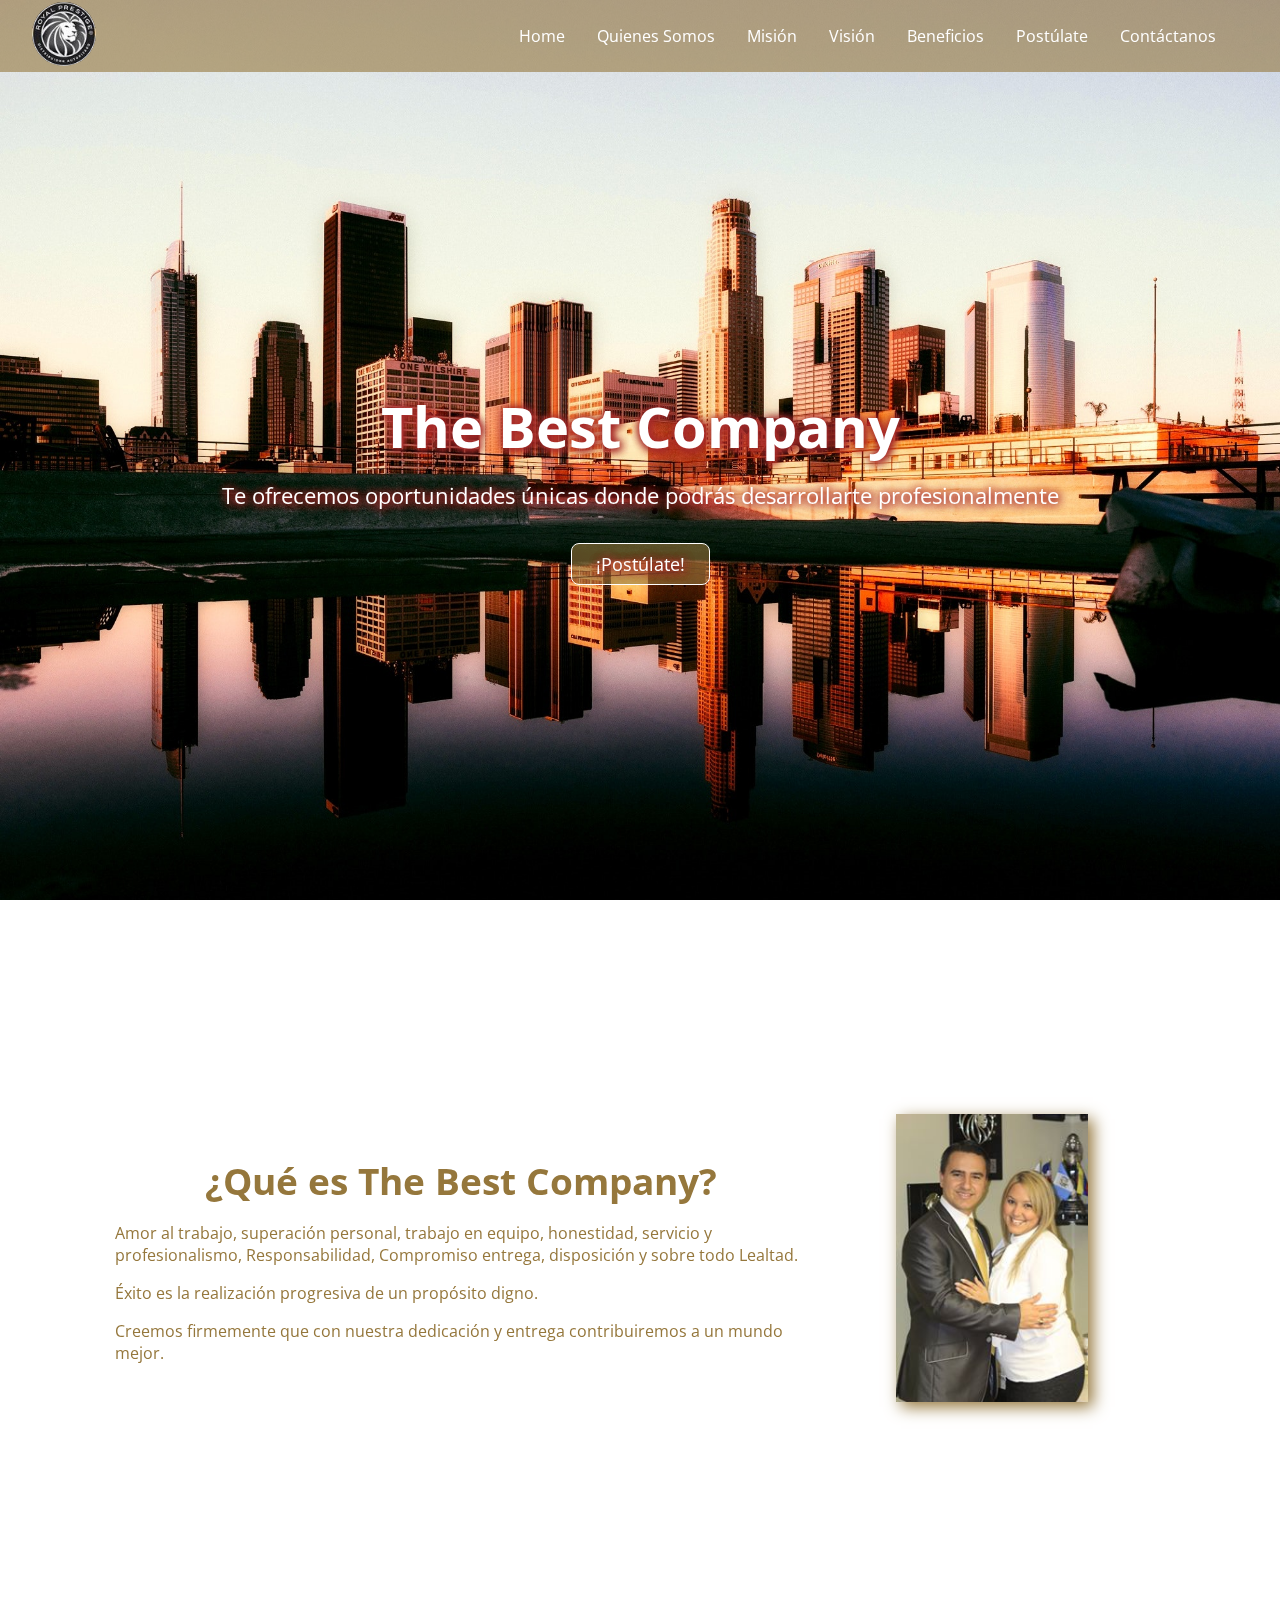
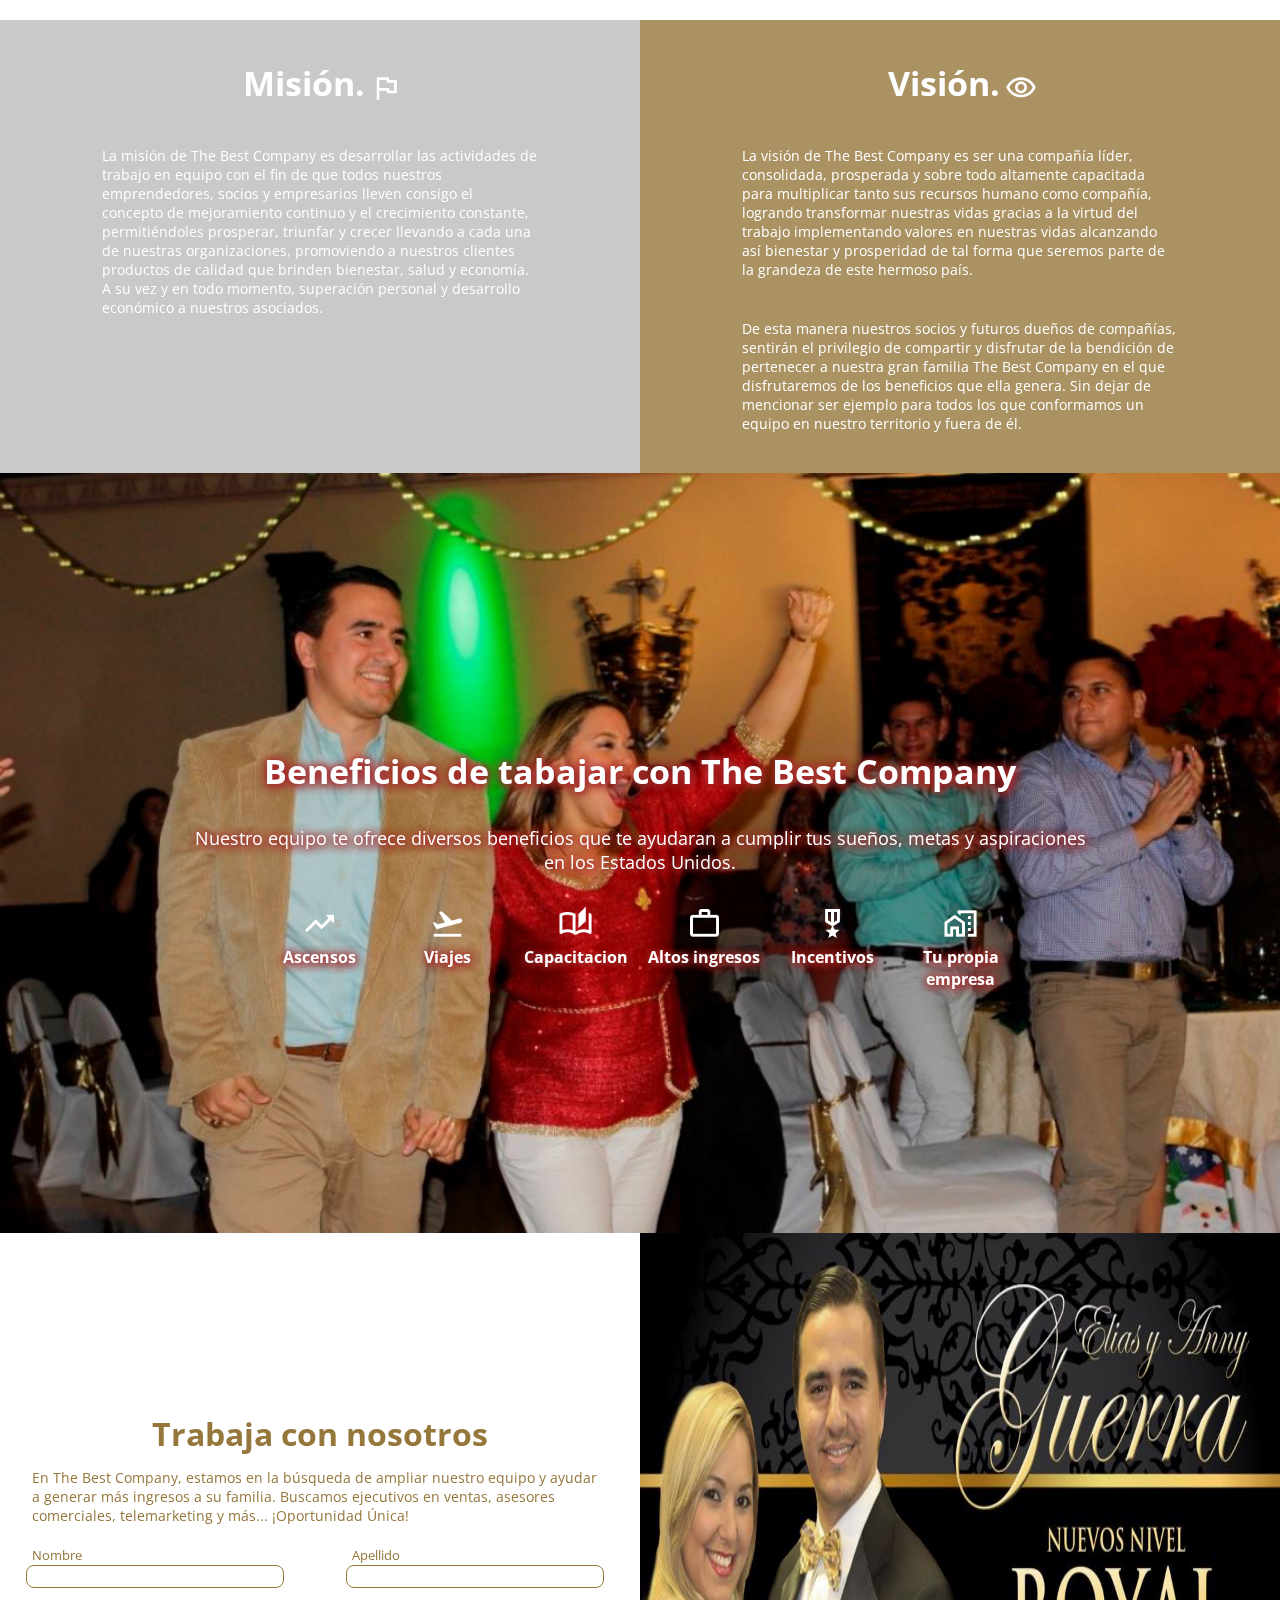
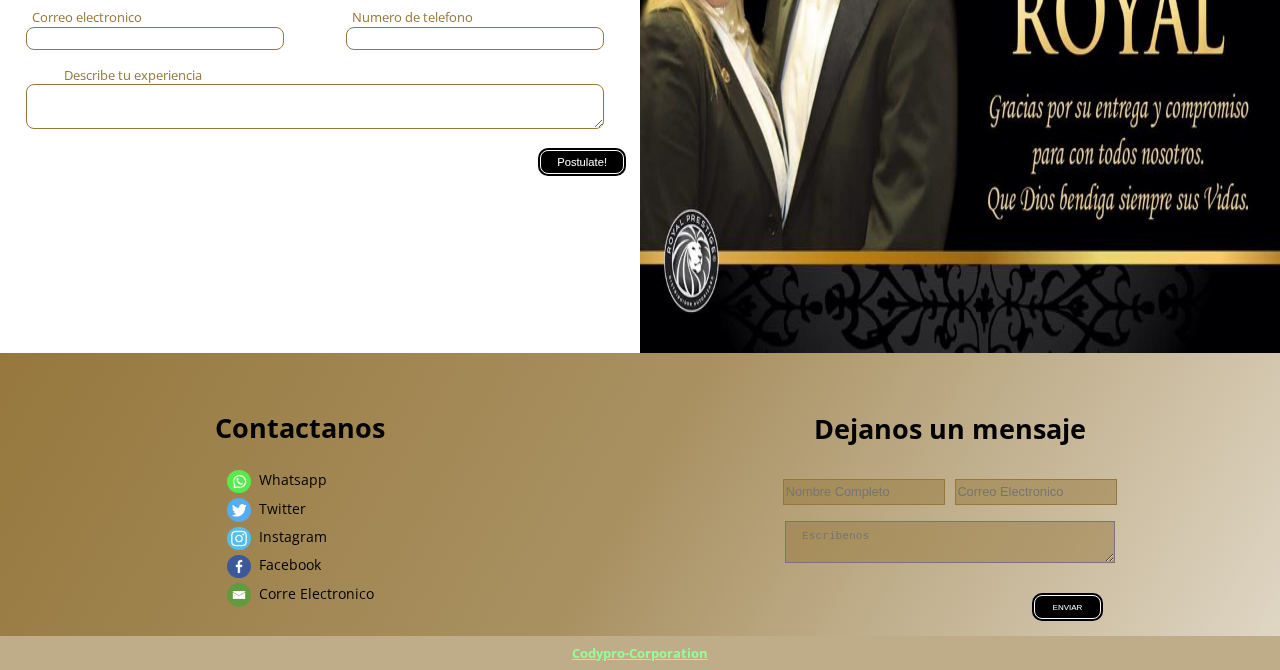
==== index.html @ 29cf623d "My commit" ====
<!DOCTYPE html>
<html lang="es">
<head>
    <meta charset="UTF-8">
    <meta name="viewport" content="width=device-width, initial-scale=1.0">
    <meta http-equiv="X-UA-Compatible" content="ie=edge">
    <title>The Best Company</title>
    <link rel="stylesheet" href="STYLE/style.css">
    <link rel="stylesheet" href="STYLE/media.css">
    <script defer src="JAVASCRIPT/MenuDesplegable.js"></script>
    <script defer src="JAVASCRIPT/slider.js"></script>
</head>
<body>
    <nav class="nav">
        <div>
            <a href="#home"><img src="IMG/logo.jpg" alt="" class="logo"></a>
        </div>
        <div class="menu">
            <button>
                <img class="menuImg" src="IMG/menu.png" alt="">
                <img class="menuImg" src="IMG/close.png" alt="">
            </button> 
        </div>   
        <ul class="navbar">
            <li><a href="#home" title="header">Home</a></li>
            <li><a href="#quienes-somos" title="Quienes_Somos">Quienes Somos</a></li>
            <li><a href="#mision-vision" title="Mision">Misión</a></li>
            <li><a href="#vision-mision" title="Visión">Visión</a></li>
            <li><a href="#beneficios" title="Beneficios">Beneficios</a></li>
            <li><a href="#SeccionFormulario" title="Postulate">Postúlate</a></li>
            <li><a href="#footer" title="Contactanos">Contáctanos</a></li>
        </ul>
    </nav>
    <img src="IMG/pexels-pixabay-462219.jpg" alt="" class="imgFondo">
    <header id="home" class="header">
        <h1 class="h1">The Best Company</h1>
        <p class="p">Te ofrecemos oportunidades únicas donde podrás desarrollarte profesionalmente</p>
        <a class="a" href="#SeccionFormulario">¡Postúlate!</a>
    </header>
    <main class="main">
        <!-- SECCION DE INFORMACION -->
        <!-- Quienes somos -->
    <section id="quienes-somos" class="quienes-somos">
        <div class="div">
            <h1 class="h1">¿Qué es The Best Company?</h1>
            <p class="p">Amor al trabajo, superación personal, trabajo en equipo, honestidad, servicio y profesionalismo, Responsabilidad, Compromiso entrega, disposición y sobre todo Lealtad.</p>
            <p class="p">Éxito es la realización progresiva de un propósito digno.</p>
            <p class="p">Creemos firmemente que con nuestra dedicación y entrega contribuiremos a un mundo mejor.</p>
        </div>
        <div class="img">
            <img src="IMG/10954566_832103410170002_8612866196334449949_n.jpg">
        </div>
    </section>
        <!-- mision y vision-->
    <section id="mision-vision" class="mision-vision">
        <div class="mision">
            <h1 class="h1">Misión.<img src="IMG/bandera.png" class="img"></h1>
            <p class="p">La misión de The Best Company es desarrollar las actividades de trabajo en equipo con el fin de que todos nuestros emprendedores, socios y empresarios lleven consigo el concepto de mejoramiento continuo y el crecimiento constante, permitiéndoles prosperar, triunfar y crecer llevando a cada una de nuestras organizaciones, promoviendo a nuestros clientes productos de calidad que brinden bienestar, salud y economía. A su vez y en  todo momento, superación personal y desarrollo económico a nuestros asociados.</p>
        </div>
        <div id="vision-mision" class="vision">
            <h1 class="h1">Visión.<img src="IMG/outline_visibility_white_48dp.png" class="img"></h1>
            <p class="p">La visión de The Best Company es ser una compañía líder, consolidada, prosperada y sobre todo altamente capacitada para multiplicar tanto sus recursos humano como compañía, logrando transformar nuestras vidas gracias a la virtud del trabajo implementando valores en nuestras vidas alcanzando así bienestar y prosperidad de tal forma que seremos parte de la grandeza de este hermoso país.
            <p class="p">De esta manera nuestros socios y futuros dueños de compañías, sentirán el privilegio de compartir y disfrutar de la bendición de pertenecer a nuestra gran familia The Best Company en el que disfrutaremos de los beneficios que ella genera.  Sin dejar de mencionar ser  ejemplo para todos los que conformamos un equipo en nuestro territorio y fuera de él. </p>
        </div>
    </section>
        <!-- SECCION DE BENEFICIOS -->
    <section id="beneficios" class="beneficios">
        <div class="sombra">
        </div>
        <h1 class="h1">Beneficios de tabajar con The Best Company</h1>
        <p class="p">Nuestro equipo te ofrece diversos beneficios que te ayudaran a cumplir tus sueños, metas y aspiraciones en los Estados Unidos.</p>
        <div class="div-beneficio">
            <div><a href="#">
                <img src="IMG/outline_trending_up_white_48dp.png" class="img">
                <h3 class="h3">Ascensos</h3>
            </a></div>
            <div><a href="#">
                <img src="IMG/outline_flight_takeoff_white_24dp.png" class="img">
                <h3 class="h3">Viajes</h3>
            </a></div>
            <div><a href="#">
                <img src="IMG/outline_auto_stories_white_48dp.png" class="img">
                <h3 class="h3">Capacitacion</h3>
            </a></div>
            <div><a href="#">
                <img src="IMG/outline_work_outline_white_24dp.png" class="img">
                <h3 class="h3">Altos ingresos</h3>
            </a></div>
            <div><a href="#">
                <img src="IMG/outline_military_tech_white_48dp.png" class="img">
                <h3 class="h3">Incentivos</h3>
            </a></div>
            <div><a href="#">
                <img src="IMG/outline_maps_home_work_white_48dp.png" class="img">
                <h3 class="h3">Tu propia empresa</h3>
            </a></div>     
        </div>
    </section>
        <!-- SECCION DEL FORMULARIO -->
    <section class="formularioSlider" id="SeccionFormulario">
        <div class="formulario div">
            <h1 class="h1">Trabaja con nosotros</h1>
            <p class="p">En The Best Company, estamos en la búsqueda de ampliar nuestro equipo y ayudar a generar más ingresos a su familia. Buscamos ejecutivos en ventas, asesores comerciales, telemarketing y más... ¡Oportunidad Única!</p>
            <form class="form" action="#">
                <div>
                <label for="nombre">Nombre</label>
                <input type="text" name="nombre" required>
                </div>
                <div>
                <label for="apellido">Apellido</label>
                <input type="text" name="apellido" required>
                </div>
                <div>
                <label for="correo">Correo electronico</label>
                <input type="mail" name="correo" required>
                </div>
                <div>
                <label for="telefono">Numero de telefono</label>
                <input type="num" name="telefono" required>
                </div>
                <label>Describe tu experiencia</label>
                <textarea required></textarea>
                <button type="submit">Postulate!</button>
            </form>
        </div>
        <div class="container-slider div">
            <div class="slider" id="slider">    
                <div class="slider__section">
                    <img src="IMG/i1.jpg" class="slider__img">
                </div>  
                <div class="slider__section">
                    <img src="IMG/i2.jpg" class="slider__img">
                </div>  
                <div class="slider__section">
                    <img src="IMG/i3.jpg" class="slider__img">
                </div>
            </div>
            <div class="slider__btn slider__btn--right" id="btn-right"></div>
            <div class="slider__btn slider__btn--left" id="btn-left"></div>
            <div class="soss"></div>
        </div>
    </section>
        <!-- forter -->
    <footer id="footer" class="footer">
        <div class="div footerAbaud">
            <h1 class="h1">Contactanos</h1>
            <ul class="ul">
                <li class="li"><a href="#" class="a"><img src="../IMG/wasa.png" alt="">Whatsapp</a></li>
                <li class="li"><a href="#" class="a"><img src="../IMG/twitter.png" alt="">Twitter</a></li>
                <li class="li"><a href="#" class="a"><img src="../IMG/instagran.png" alt="">Instagram</a></li>
                <li class="li"><a href="#" class="a"><img src="../IMG/face.png" alt="">Facebook</a></li>
                <li class="li"><a href="#" class="a"><img src="../IMG/E-mail.png" alt="">Corre Electronico</a></li>
            </ul>
        </div>
        <div class="div fooCon">
            <h1 class="h1">Dejanos un mensaje</h1>
            <form action="#" class="foeterform">
                <input class="input" type="text" placeholder="Nombre Completo">
                <input class="input" type="text" placeholder="Correo Electronico">
                <textarea class="textarea" placeholder="Escribenos"></textarea>
            <button>ENVIAR</button>
            </form>
        </div>
    </footer>
    <div class="copyrai">
        <h4>Codypro-Corporation</h4>
    </div>
    </main>
</body>
</html>
---- STYLE/style.css ----
@import url('https://fonts.googleapis.com/css2?family=Open+Sans:wght@400&display=swap');
*{
	padding: 0;
	margin: 0;
	list-style: none;
	text-decoration: none;
	font-size: inherit;
}
html{
	scroll-behavior: smooth;
}
p{
	font-size: 1rem;
}
input, textarea{
	background-color: #fff;
}
body{
	font-family: 'open sans';
}
/*NAV*/
.nav{
	width: 100%;
	min-height: 4.5rem;
	background-color: rgba(149, 119, 60, .6);

	display: flex;
	flex-flow: row wrap;
	justify-content: space-between;
	align-items: center;

	position: fixed;
	z-index: 7;
}
.nav div{
	margin-left: 2rem;
}
.nav .logo{
	width: 4rem;
	border-radius: 50%;
}
.menu{
	margin-right: 2rem;
}
.menu button{
	background-color: transparent;
	border: none;
	cursor: pointer;
}
.menu button img{
	width: 2rem;
}
.menuImg:nth-child(2){
	display: none;
}
.navbar{
	width: 100%;
	position: absolute;
	right: 0;
	top: 4.5rem;
	background-color: rgba(149, 119, 60, .6);
	border: 1px solid white;
	padding: 2rem 0;
	display: none;
}
.navbars{
	animation: menu .5s ease-in-out;
	display: flex;
	flex-flow: column;
	justify-content: center;
	align-items: center;
}
@keyframes menu{
	0%{
		opacity: 0;
		transform: translateY(-1rem);
	}
	100%{
		opacity: 1;
		transform: translateY(0);
	}
}
.navbar li{
	padding: .5rem .8rem;
	width: 100%;
	text-align: center;
}
.navbar li a{
	width: 100%;
	padding: .3rem;
	border: 1px solid white;
	border-radius: 10px;
	font-size: .8rem;
	color: white;
	transition: .2s;
}
.navbar li a:hover{
	border-color: blue;
	color: blue;
}
/*img de fondo*/
.imgFondo{
	position: fixed;
	width: 100%;
	min-height: 100vh;
	top: 0;
	left: 0;
	object-fit: cover;
}
/*HEADER*/
.main{
	z-index: 5;
	position: relative;
}
.header{
	width: 100%;
	min-height: 100vh;
	position: relative;
	z-index: 3;
	color: white;

	display: flex;
	flex-flow: column wrap;
	justify-content: center;
	align-items: center;
	text-align: center;
}
.header .h1{
	font-size: 2rem;
	padding-top: 4.5rem;
}
.header .p{
	margin-top: 1rem;
	font-size: .9rem;
}
.header .a{
	color: white;
	padding: .5rem 1.5rem;
	background: rgba(149, 119, 60, .6);
	border-radius: .5rem;
	border: 1px solid #fff;
	margin-top: 2rem;
	font-size: .9rem;
}
.header .a:hover{
	transform: scale(.9);
}
.header .h1, .header .p, .header .a{
	z-index: 5;
	text-shadow: 1px 1px 10px brown, 1px 1px 10px brown, 1px 1px 10px brown;	
}
/*SECCION DE INFORMACION*/
/*Quienes somos*/
.quienes-somos{
	width: 100%;
	min-height: auto;
	background-color: white;
	
	display: flex;
	flex-flow: row wrap;
	justify-content: center;
	align-items: center;
}
.quienes-somos .div{
	width: 90%;
	color: rgb(149, 119, 60);
}
.quienes-somos .h1{
	padding-top: 2.5rem;
	font-size: 1.5rem;
	text-align: center;	
}
.quienes-somos .p{
	font-size: .9rem;
	text-align: center;
	padding-top: 1rem;
}
.quienes-somos .p:nth-child(4){
	padding-bottom: 2.5rem;
}
.quienes-somos .img{
	display: none;
}
/*mision y vision*/
.mision-vision{
	width: 100%;
}
.mision-vision div{
	min-height: auto;

	display: flex;
	flex-flow: column wrap;
	justify-content: center;
	align-items: center;
}
.mision-vision .mision{
	background-color: rgba(187, 187, 187, .8);
	color: white;
}
.mision-vision .vision{
	background-color: rgba(149, 119, 60, .8);
	color: white;
	position: relative;
}
.mision-vision .h1{
	font-size: 1.5rem;
	padding: 2.5rem 0;
}
.mision-vision .p{
	padding-bottom: 2.5rem;
	width: 90%;
	font-size: .9rem;
}
.mision-vision .img{
	width: 2rem;
	position: relative;
	top: .5rem;
	left: .3rem;
}
/*SECCION DE BENEFICIOS*/
.beneficios{
	width: 100%;
	min-height: auto;
	background-image: url(../IMG/IMG_36.PNG);
	background-repeat: no-repeat;
	background-size: cover;
	background-position: center;
	padding-bottom: 2.5rem;
	position: relative;
	z-index: 5;
	color: white;

	display: flex;
	flex-flow: column wrap;
	justify-content: center;
	align-items: center;
	text-align: center;
}
.beneficios .h1{
	z-index: 5;
	font-size: 1.5rem;
	padding-top: 4.5rem;
}
.beneficios .p{
	width: 90%;
	z-index: 5;
	padding-top: 1rem;
	font-size: .9rem;
}
.div-beneficio{
	padding-top: 1rem;
	width: 80%;
	z-index: 5;
	display: grid;
	grid-template-columns: 1fr 1fr 1fr;
	grid-gap: .5rem;
}
.div-beneficio .img{
	z-index: 5;
	width: 2rem;
}
.beneficios .h3{
	z-index: 5;
	font-size: .8rem;
	color: white;
}
.beneficios .h3, .beneficios .p, .beneficios .h1{
	text-shadow: 1px 1px 10px brown, 1px 1px 10px brown, 1px 1px 10px brown;
}
.sombra{
	width: 100%;
	height: 100%;
	position: absolute;
	top: 0;
	left: 0;
}

/*SECCION DEL FORMULARIO*/
.formularioSlider{
	width: 100%;
	min-height: auto;
	background-color: white;
	padding: 2.5rem 0 1rem;

	display: flex;
	flex-flow: column wrap;
	justify-content: center;
	align-items: center;
}
.formulario{
	width: 90%;
	color: rgb(149, 119, 60);
}
.formulario .h1{
	width: 100%;
	font-size: 1.8rem;
	text-align: center;
}
.formulario .p{
	width: 100%;
	padding: .8rem 0;
	font-size: .8rem;
}
.form label{
	margin-left: 10%;
	margin-top: 3rem;
	font-size: .8rem;
}
.form input{
	width: 90%;
	padding: 1% 5%;
	border: 1.5px solid rgb(149, 119, 60);
	border-radius: .5rem;
	font-size: .8rem;
	color: rgb(149, 119, 60);
	margin-bottom: 1rem;
}
.form textarea{
	width: 90%;
	border: 1.5px solid rgb(149, 119, 60);
	border-radius: .5rem;
	padding: 1% 5%;
}
.form button{
	padding: .3rem 1rem;
	background-color: black;
	color: white;
	font-size: .7rem;
	border: 1.5px solid white;
	border-radius: .5rem;
	box-shadow: 0 0 0 2px black;
	float: right;
	margin-top: 1rem;
	margin-right: 1rem;
	cursor: pointer;
}
.form button:hover{
	transform: scale(.9);
}
.container-slider{
	display: none;
}
/*FOOTER*/
.footer{
	clear: both;
	width: 100%;
	background: linear-gradient(300deg, rgb(223 214 196), rgb(169 145 98), rgb(150 120 61));
	color: black;

	padding: 2.5rem 0 1rem;
}
.footer .div{
	display: flex;
	flex-flow: column wrap;
	justify-content: center;
	align-items: center;
}
.footer .h1{
	font-size: 1.7em;
	margin: 1rem;
	text-align: center;
}
.footer img{
	width: 1.5rem;
	border-radius: 50%;
	margin-right: .5rem;
	position: relative;
	top: .5rem;
}
.footer .a{
	color: black;
	font-size: .9rem;
}
.footer .li:nth-child(1) .a:hover{
	color: #53ea4a;
}
.footer .li:nth-child(2) .a:hover{
	color: #55acee;
}
.footer .li:nth-child(3) .a:hover{
	color: #51bded;
}
.footer .li:nth-child(4) .a:hover{
	color: #3c589a;
}
.footer .li:nth-child(5) .a:hover{
	color: #649a3f;
}
.footer .ul{
	padding-bottom: 1rem;
}
.footer .input{
	width: 90%;
	display: block;
	margin: 1rem auto;
	background-color: rgba(149, 119, 60, .5);

	font-size: .7rem;
	padding: .2rem 5%;
	border: 1px solid;
	color: rgb(149, 119, 60);
}
.footer .textarea{
	width: 90%;
	display: block;
	margin: 0 auto 1rem;
	background-color: rgba(149, 119, 60, .5);

	font-size: .7rem;
	padding: .2rem 5%;
	color: rgb(149, 119, 60);
}
.footer button{
	padding: .3rem 1rem;
	background-color: black;
	color: white;
	font-size: .5rem;
	border: 1.5px solid white;
	border-radius: .5rem;
	box-shadow: 0 0 0 2px black;
	float: right;
	margin-top: 1rem;
	margin-right: 1rem;
	cursor: pointer;
}
.footer button:hover{
	transform: scale(.9);
}
/*COPYRAI*/
.copyrai{
	width: 100%;
	padding: .5rem 0;
	background-color: rgba(149, 119, 60, .6);
}
.copyrai h4{
	width: 100%;
	color: palegreen;
	font-size: .8rem;
	text-align: center;
	text-decoration: underline;
}
---- STYLE/media.css ----
@media screen and (min-width: 800px){
	/*NAV*/
	.nav .menu{
		display: none;
	}
	.navbar{
		width: initial;
		position: initial;
		display: flex;
		justify-content: space-between;
		padding: 0;
		background-color: transparent;
		border: none;
		margin-right: 3rem;
	}
	.navbar li{
		width: initial;
		padding: 1rem;
	}
	.navbar li a{
		padding: 0;
		border: none;
		font-size: .9rem;
	}
	.navbar li a:hover{
		color: black;
		text-decoration: underline;
	}
	/*HEADER*/
	.header .h1{
		font-size: 2.2rem;
	}
	.header .p{
		font-size: 1.03rem;
	}
	
	/*SECCION DE INFORMACION*/
	/*Quienes somos*/
	.quienes-somos{
		height: 80vh;
		display: grid;
		grid-template-columns: 2fr 1fr;
		grid-gap: 8rem;
	}
	.quienes-somos .div{
		margin-left: 15%;
	}
	.quienes-somos .p{
		text-align: left;
	}
	.quienes-somos .img{
		display: block;
	}
	.img img{
		width: 8rem;
		box-shadow: 5px 5px 15px rgb(149, 119, 60);
	}
	/*mision y vision*/
	.mision-vision{
		display: grid;
		grid-template-columns: 1fr 1fr;
	}
	.mision-vision .mision{
		justify-content: initial;
	}
	.mision-vision .p{
		width: 68%;
	}
	/*SECCION DE BENEFICIOS*/
	.beneficios{
		background-position: bottom 100% center;
		height: 80vh;
	}
	.div-beneficio{
		padding-top: 1rem;
		width: 80%;
		z-index: 5;
		display: grid;
		grid-template-columns: 1fr 1fr 1fr 1fr 1fr 1fr;
		grid-gap: .1rem;
	}
	.beneficios .p{
		width: 70%;
		padding-top: 1rem;
	}
	/*FORMULARIO Y SLIDER*/
	/*formulario*/
	.form div{
		width: 50%;
	}
	.form div:nth-child(even){
		float: right;
	}
	.form div:nth-child(odd){
		float: left;
	}
	.form label{
		display: block;
		margin-top: .25rem;
	}
	.form input{
		width: 70%;
		margin-left: 8%;
	}
	.form textarea{
		width: 80%;
		margin-left: 4%;
	}
	/*slider*/
	.formularioSlider{
		flex-flow: row wrap;
		justify-content: space-between;
		padding: 0;
	}
	.formularioSlider .div{
		width: 50%;
	}
	.formularioSlider .h1{
		font-size: 2rem;
	}
	.formularioSlider .p{
		width: 90%;
		font-size: .9rem;
		margin: auto;
	}
	.container-slider{
		display: block;
		overflow: hidden;
		position: relative;
		height: 80vh;
	}
	.slider {
		display: flex;
		width: 300%;
		height: 80vh;
		margin-left: -100%;
		position: absolute;
	}
	.slider__section {
		width: 100%;
	}
	.slider__img {
		display: block;
		width: 100%;
		height: 100%;
		object-fit: 100%;
	}
	/*FOOTER*/
	.footer{
		display: grid;
		grid-template-columns: 1fr 1fr;
		grid-gap: 5rem;
	}
	.footerAbaud{
		width: 100%;
	}
	.fooCon{
		display: block;
		margin-right: 10%;
		text-align: left;
		width: initial;
	}
	.footer .input{
		width: 47%;
		padding: .3rem .5%;
		display: inline-block;
		font-size: .8rem;
		margin-bottom: 1rem;
	}
	.footer .input:nth-child(1){
		float: left;
	}
	.footer .input:nth-child(2){
		float: right;
	}
	.footer .textarea{
		clear: both;
		width: 88.6%;
		display: block;
		padding: .5rem 1rem;
	}
	.footer button{
		padding: .4rem 1.1rem;
	}
}
@media screen and (min-width: 1100px){
	/*NAV*/
	.navbar li a{
		font-size: 1rem;
	}
	.navbar li a:hover{
		font-size: 1rem;
	}
	/*HEADER*/
	.header .h1{
		font-size: 3.5rem;
	}
	.header .p{
		font-size: 1.4rem;
	}
	.header .a{
		font-size: 1.1rem;
	}
	/*Quienes somos*/
	.quienes-somos .h1{
		font-size: 2.3rem;
	}
	.quienes-somos .p{
		text-align: left;
		font-size: 1rem;
	}
	.img img{
		width: 12rem;
	}
	/*mision y vision*/
	.mision-vision .h1{
		font-size: 2.1rem;
	}
	/*SECCION DE BENEFICIOS*/
	.beneficios .h1{
		font-size: 2.1rem;
	}
	.beneficios .p{
		padding-top: 2rem;
		font-size: 1.1rem;
	}
	.div-beneficio{
		padding-top: 2rem;
		width: 60%;
	}
	.div-beneficio .img{
		z-index: 5;
		width: 2.2rem;
	}
	.beneficios .h3{
		font-size: 1rem;
	}
}
@media screen and (min-width: 1440px){
	/*NAV*/
	.navbar li a{
		font-size: 1.1rem;
	}
	.navbar li a:hover{
		font-size: 1.1rem;
	}
	.nav .logo{
		width: 4.2rem;
		border-radius: 50%;
	}
	/*HEADER*/
	.header .a{
		font-size: 1.3rem;
	}
	/*Quienes somos*/
	.quienes-somos .h1{
		font-size: 2.4rem;
	}
	.quienes-somos .p{
		text-align: left;
		font-size: 1.1rem;
	}
	/*mision y vision*/
	.mision-vision .h1{
		font-size: 2.25rem;
	}
	/*SECCION DE BENEFICIOS*/
	.beneficios .h1{
		font-size: 2.5rem;
	}
	.beneficios .p{
		padding-top: 2.5rem;
		font-size: 1.25rem;
	}
	.div-beneficio{
		padding-top: 2.5rem;
	}
	.div-beneficio .img{
		width: 2.3rem;
	}
	.beneficios .h3{
		font-size: 1.1rem;
	}
	/*FORMULARIO Y SLIDER*/
	/*formulario*/
	.form label{
		margin-top: .5rem;
	}
	.form textarea{
		width: 80%;
		margin-left: 4%;
	}
	/*slider*/
	.formularioSlider .h1{
		font-size: 2.4rem;
	}
	.formularioSlider .p{
		width: 70%;
		font-size: 1.1rem;
		margin: auto;
	}
	.form button{
		font-size: .85rem;
		margin-right: 3rem;
	}
	/*FOOTER*/
	.footer{
		grid-gap: 2rem;
	}
	.footer .input{
		font-size: .9rem;
		margin-bottom: 1.5rem;
	}
	.footer .textarea{
		font-size: .9rem;
	}
	.footer button{
		font-size: .7rem;
	}
	.footer .h1{
		font-size: 2rem;
	}
	.footer img{
		width: 1.7rem;
		margin-right: .6rem;
	}
	.footer .a{
		font-size: 1.1rem;
	}
}
@media screen and (min-width: 1900px){
	/*NAV*/
	.navbar li a{
		font-size: 1.2rem;
	}
	.navbar li a:hover{
		font-size: 1.2rem;
	}
	.nav .logo{
		width: 4.5rem;
		border-radius: 50%;
	}
	/*HEADER*/
	.header .h1{
		font-size: 3.7rem;
	}
	.header .p{
		font-size: 1.5rem;
	}
	.header .a{
		font-size: 1.4rem;
	}
	/*Quienes somos*/
	.quienes-somos .h1{
		font-size: 2.5rem;
	}
	.quienes-somos .p{
		text-align: left;
		font-size: 1.4rem;
	}
	.img img{
		width: 14rem;
	}
	/*mision y vision*/
	.mision-vision .h1{
		font-size: 2.3rem;
	}
	.mision-vision .p{
		font-size: 1.3rem;
	}
	.mision-vision .img{
		width: 2.5rem;
	}
	/*SECCION DE BENEFICIOS*/
	.beneficios .h1{
		font-size: 2.8rem;
	}
	.beneficios .p{
		padding-top: 3rem;
		font-size: 1.45rem;
	}
	.div-beneficio{
		padding-top: 3rem;
	}
	.div-beneficio .img{
		width: 2.8rem;
	}
	.beneficios .h3{
		font-size: 1.2rem;
	}
	/*FORMULARIO Y SLIDER*/
	/*formulario*/
	.form label{
		margin-top: .5rem;
		font-size: 1.2rem;
	}
	.form textarea{
		width: 80%;
		margin-left: 4%;
	}
	/*slider*/
	.formularioSlider .h1{
		font-size: 2.5rem;
	}
	.formularioSlider .p{
		font-size: 1.2rem;
	}
	.form button{
		font-size: .9rem;
		margin-top: 2rem;
		margin-right: 4rem;
	}
	/*FOOTER*/
	.footer .input{
		font-size: .9rem;
		margin-bottom: 1.5rem;
	}
	.footer .textarea{
		font-size: .95rem;
	}
	.footer button{
		font-size: .75rem;
	}
	.footer .h1{
		font-size: 2.3rem;
	}
	.footer img{
		width: 1.9rem;
		margin-right: .6rem;
	}
	.footer .a{
		font-size: 1.2rem;
	}
	.copyrai h4{
		font-size: 1rem;
	}
}
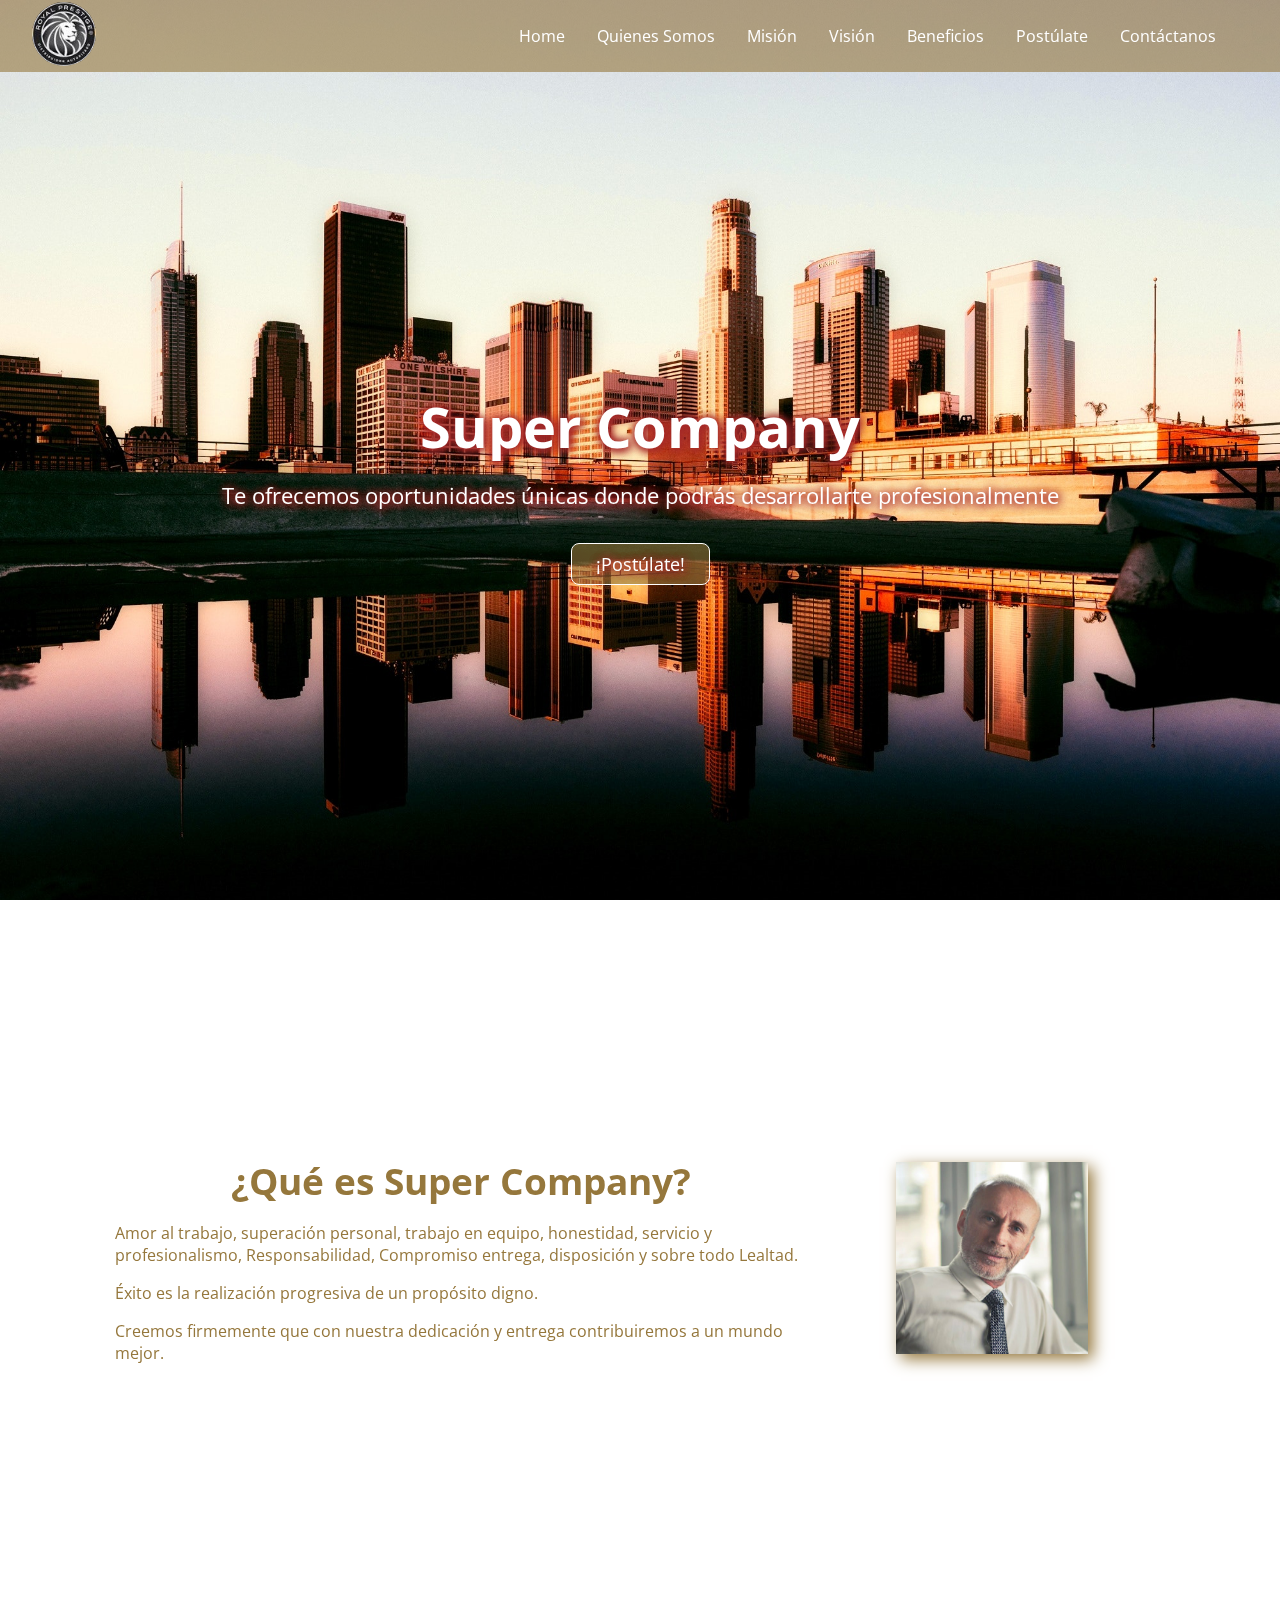
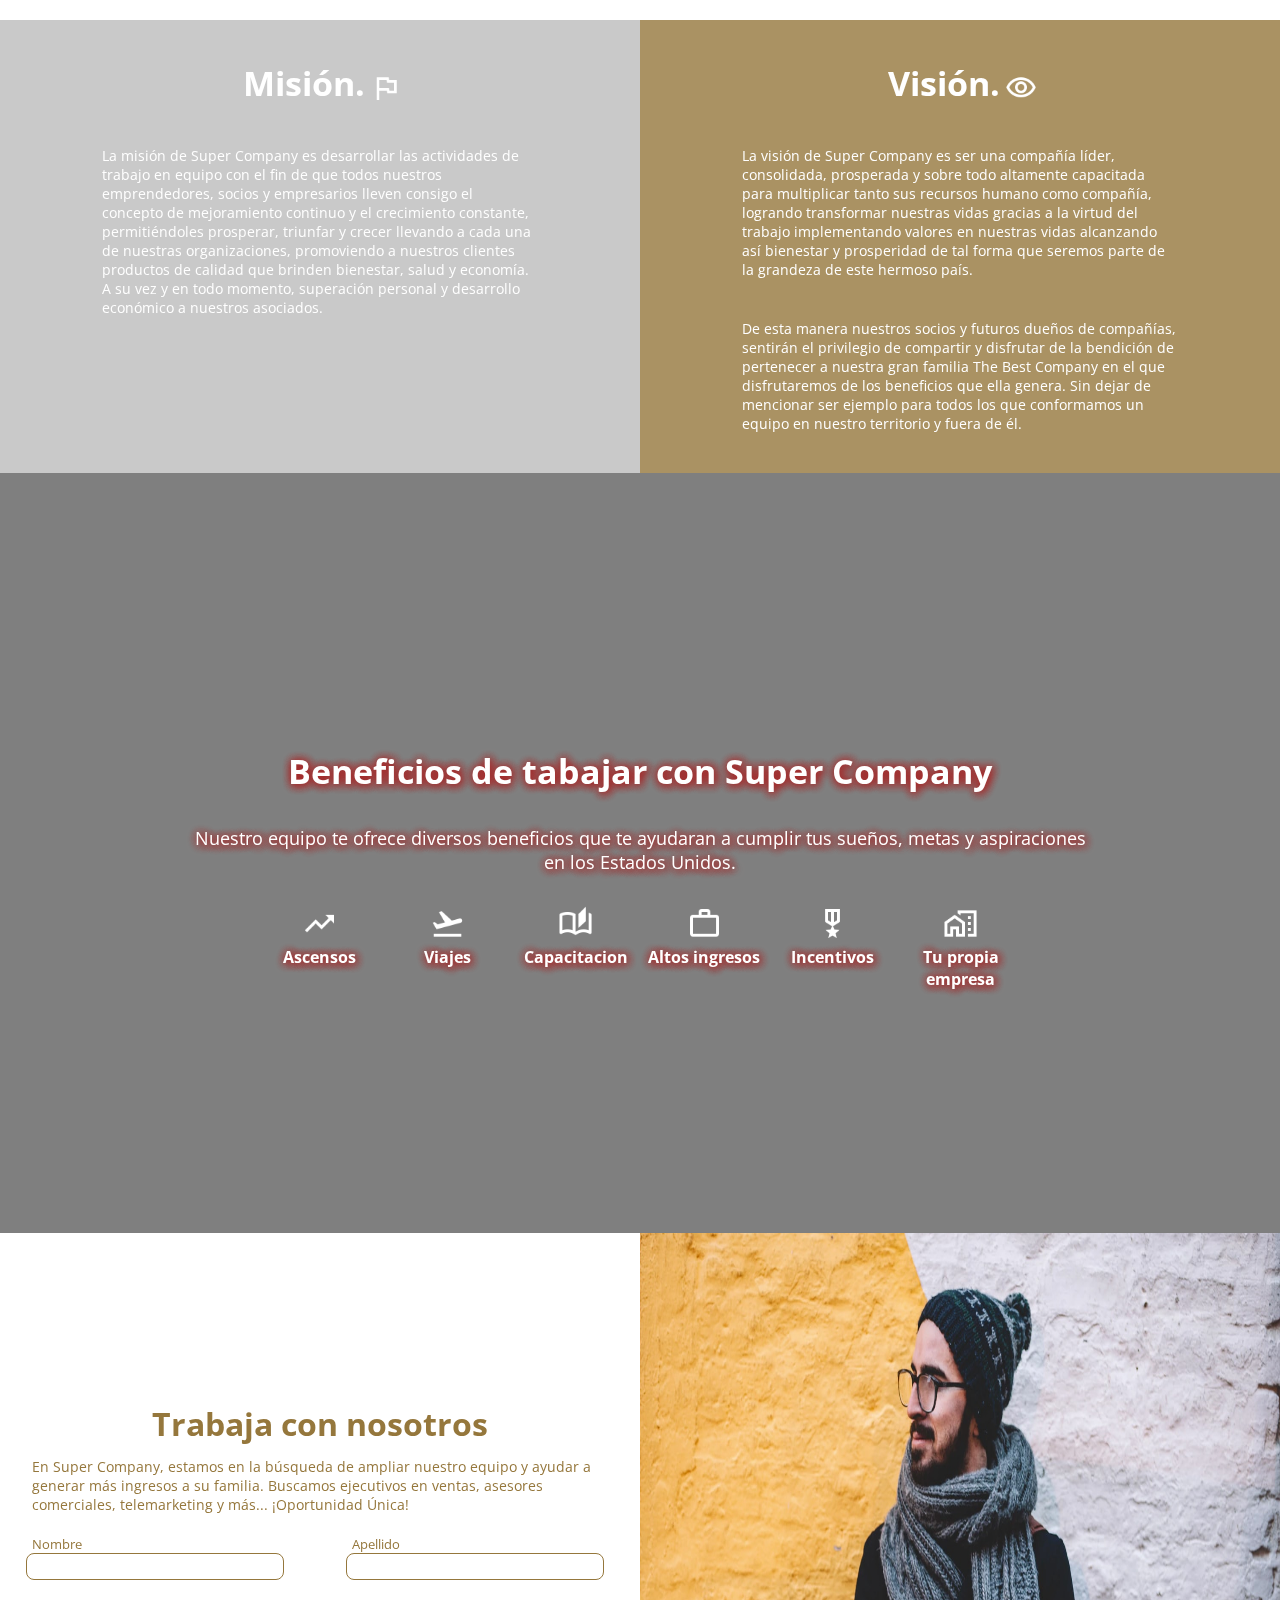
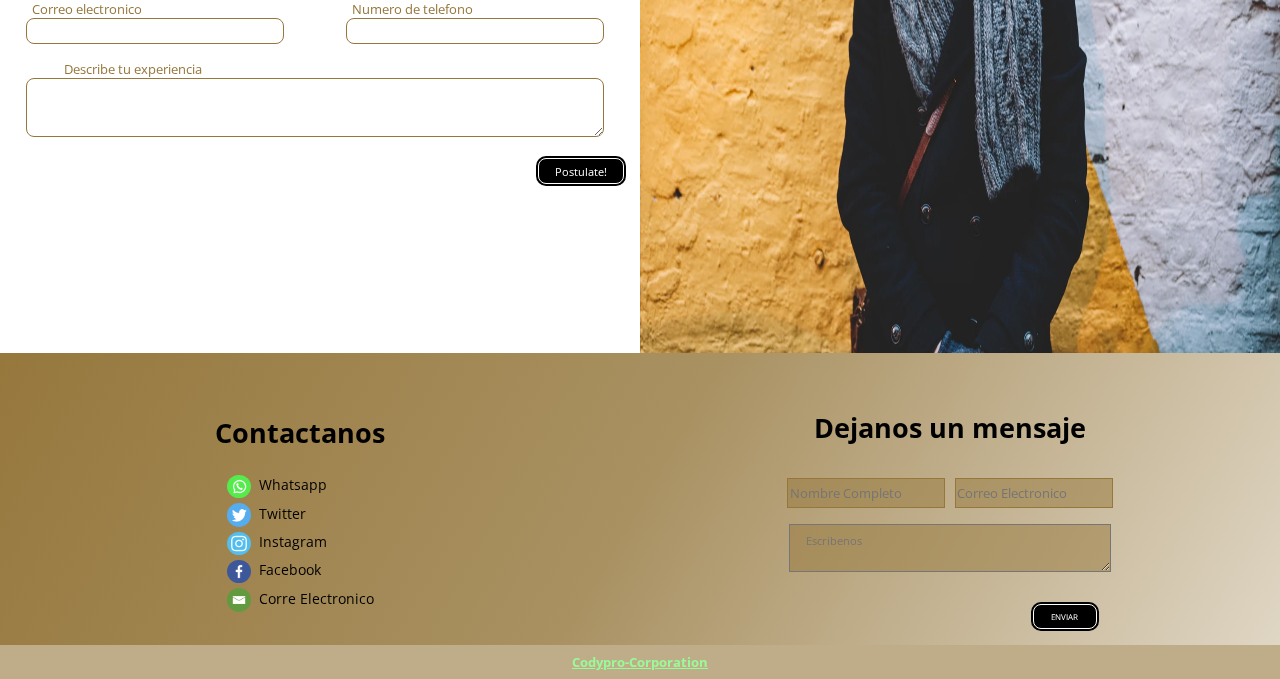
==== commit a21dc92f: "ultime" ====
--- a/index.html
+++ b/index.html
@@ -4,7 +4,7 @@
     <meta charset="UTF-8">
     <meta name="viewport" content="width=device-width, initial-scale=1.0">
     <meta http-equiv="X-UA-Compatible" content="ie=edge">
-    <title>The Best Company</title>
+    <title>Company</title>
     <link rel="stylesheet" href="STYLE/style.css">
     <link rel="stylesheet" href="STYLE/media.css">
     <script defer src="JAVASCRIPT/MenuDesplegable.js"></script>
@@ -33,7 +33,7 @@
     </nav>
     <img src="IMG/pexels-pixabay-462219.jpg" alt="" class="imgFondo">
     <header id="home" class="header">
-        <h1 class="h1">The Best Company</h1>
+        <h1 class="h1">Super Company</h1>
         <p class="p">Te ofrecemos oportunidades únicas donde podrás desarrollarte profesionalmente</p>
         <a class="a" href="#SeccionFormulario">¡Postúlate!</a>
     </header>
@@ -42,24 +42,24 @@
         <!-- Quienes somos -->
     <section id="quienes-somos" class="quienes-somos">
         <div class="div">
-            <h1 class="h1">¿Qué es The Best Company?</h1>
+            <h1 class="h1">¿Qué es Super Company?</h1>
             <p class="p">Amor al trabajo, superación personal, trabajo en equipo, honestidad, servicio y profesionalismo, Responsabilidad, Compromiso entrega, disposición y sobre todo Lealtad.</p>
             <p class="p">Éxito es la realización progresiva de un propósito digno.</p>
             <p class="p">Creemos firmemente que con nuestra dedicación y entrega contribuiremos a un mundo mejor.</p>
         </div>
         <div class="img">
-            <img src="IMG/10954566_832103410170002_8612866196334449949_n.jpg">
+            <img src="IMG/person_3.jpg">
         </div>
     </section>
         <!-- mision y vision-->
     <section id="mision-vision" class="mision-vision">
         <div class="mision">
             <h1 class="h1">Misión.<img src="IMG/bandera.png" class="img"></h1>
-            <p class="p">La misión de The Best Company es desarrollar las actividades de trabajo en equipo con el fin de que todos nuestros emprendedores, socios y empresarios lleven consigo el concepto de mejoramiento continuo y el crecimiento constante, permitiéndoles prosperar, triunfar y crecer llevando a cada una de nuestras organizaciones, promoviendo a nuestros clientes productos de calidad que brinden bienestar, salud y economía. A su vez y en  todo momento, superación personal y desarrollo económico a nuestros asociados.</p>
+            <p class="p">La misión de Super Company es desarrollar las actividades de trabajo en equipo con el fin de que todos nuestros emprendedores, socios y empresarios lleven consigo el concepto de mejoramiento continuo y el crecimiento constante, permitiéndoles prosperar, triunfar y crecer llevando a cada una de nuestras organizaciones, promoviendo a nuestros clientes productos de calidad que brinden bienestar, salud y economía. A su vez y en  todo momento, superación personal y desarrollo económico a nuestros asociados.</p>
         </div>
         <div id="vision-mision" class="vision">
             <h1 class="h1">Visión.<img src="IMG/outline_visibility_white_48dp.png" class="img"></h1>
-            <p class="p">La visión de The Best Company es ser una compañía líder, consolidada, prosperada y sobre todo altamente capacitada para multiplicar tanto sus recursos humano como compañía, logrando transformar nuestras vidas gracias a la virtud del trabajo implementando valores en nuestras vidas alcanzando así bienestar y prosperidad de tal forma que seremos parte de la grandeza de este hermoso país.
+            <p class="p">La visión de Super Company es ser una compañía líder, consolidada, prosperada y sobre todo altamente capacitada para multiplicar tanto sus recursos humano como compañía, logrando transformar nuestras vidas gracias a la virtud del trabajo implementando valores en nuestras vidas alcanzando así bienestar y prosperidad de tal forma que seremos parte de la grandeza de este hermoso país.
             <p class="p">De esta manera nuestros socios y futuros dueños de compañías, sentirán el privilegio de compartir y disfrutar de la bendición de pertenecer a nuestra gran familia The Best Company en el que disfrutaremos de los beneficios que ella genera.  Sin dejar de mencionar ser  ejemplo para todos los que conformamos un equipo en nuestro territorio y fuera de él. </p>
         </div>
     </section>
@@ -67,7 +67,7 @@
     <section id="beneficios" class="beneficios">
         <div class="sombra">
         </div>
-        <h1 class="h1">Beneficios de tabajar con The Best Company</h1>
+        <h1 class="h1">Beneficios de tabajar con Super Company</h1>
         <p class="p">Nuestro equipo te ofrece diversos beneficios que te ayudaran a cumplir tus sueños, metas y aspiraciones en los Estados Unidos.</p>
         <div class="div-beneficio">
             <div><a href="#">
@@ -100,7 +100,7 @@
     <section class="formularioSlider" id="SeccionFormulario">
         <div class="formulario div">
             <h1 class="h1">Trabaja con nosotros</h1>
-            <p class="p">En The Best Company, estamos en la búsqueda de ampliar nuestro equipo y ayudar a generar más ingresos a su familia. Buscamos ejecutivos en ventas, asesores comerciales, telemarketing y más... ¡Oportunidad Única!</p>
+            <p class="p">En Super Company, estamos en la búsqueda de ampliar nuestro equipo y ayudar a generar más ingresos a su familia. Buscamos ejecutivos en ventas, asesores comerciales, telemarketing y más... ¡Oportunidad Única!</p>
             <form class="form" action="#">
                 <div>
                 <label for="nombre">Nombre</label>
@@ -126,14 +126,11 @@
         <div class="container-slider div">
             <div class="slider" id="slider">    
                 <div class="slider__section">
-                    <img src="IMG/i1.jpg" class="slider__img">
+                    <img src="IMG/team-1.jpg" class="slider__img">
                 </div>  
                 <div class="slider__section">
-                    <img src="IMG/i2.jpg" class="slider__img">
+                    <img src="IMG/team-2.jpg" class="slider__img">
                 </div>  
-                <div class="slider__section">
-                    <img src="IMG/i3.jpg" class="slider__img">
-                </div>
             </div>
             <div class="slider__btn slider__btn--right" id="btn-right"></div>
             <div class="slider__btn slider__btn--left" id="btn-left"></div>
--- a/STYLE/style.css
+++ b/STYLE/style.css
@@ -1,10 +1,14 @@
-@import url('https://fonts.googleapis.com/css2?family=Open+Sans:wght@400&display=swap');
+@font-face{
+	font-family: 'Opens';
+	src: url('../Open_Sans/OpenSans-VariableFont_wdth,wght.ttf');
+}
 *{
 	padding: 0;
 	margin: 0;
 	list-style: none;
 	text-decoration: none;
 	font-size: inherit;
+	font-family: 'Opens';
 }
 html{
 	scroll-behavior: smooth;
@@ -221,10 +225,11 @@
 .beneficios{
 	width: 100%;
 	min-height: auto;
-	background-image: url(../IMG/IMG_36.PNG);
+	/*background-image: url(../IMG/IMG_36.PNG);
 	background-repeat: no-repeat;
 	background-size: cover;
-	background-position: center;
+	background-position: center;*/
+	background-color: rgba(0, 0, 0, .5);
 	padding-bottom: 2.5rem;
 	position: relative;
 	z-index: 5;
@@ -366,6 +371,7 @@
 	margin-right: .5rem;
 	position: relative;
 	top: .5rem;
+	z-index: 20;
 }
 .footer .a{
 	color: black;
--- a/STYLE/media.css
+++ b/STYLE/media.css
@@ -131,7 +131,7 @@
 	}
 	.slider {
 		display: flex;
-		width: 300%;
+		width: 200%;
 		height: 80vh;
 		margin-left: -100%;
 		position: absolute;
